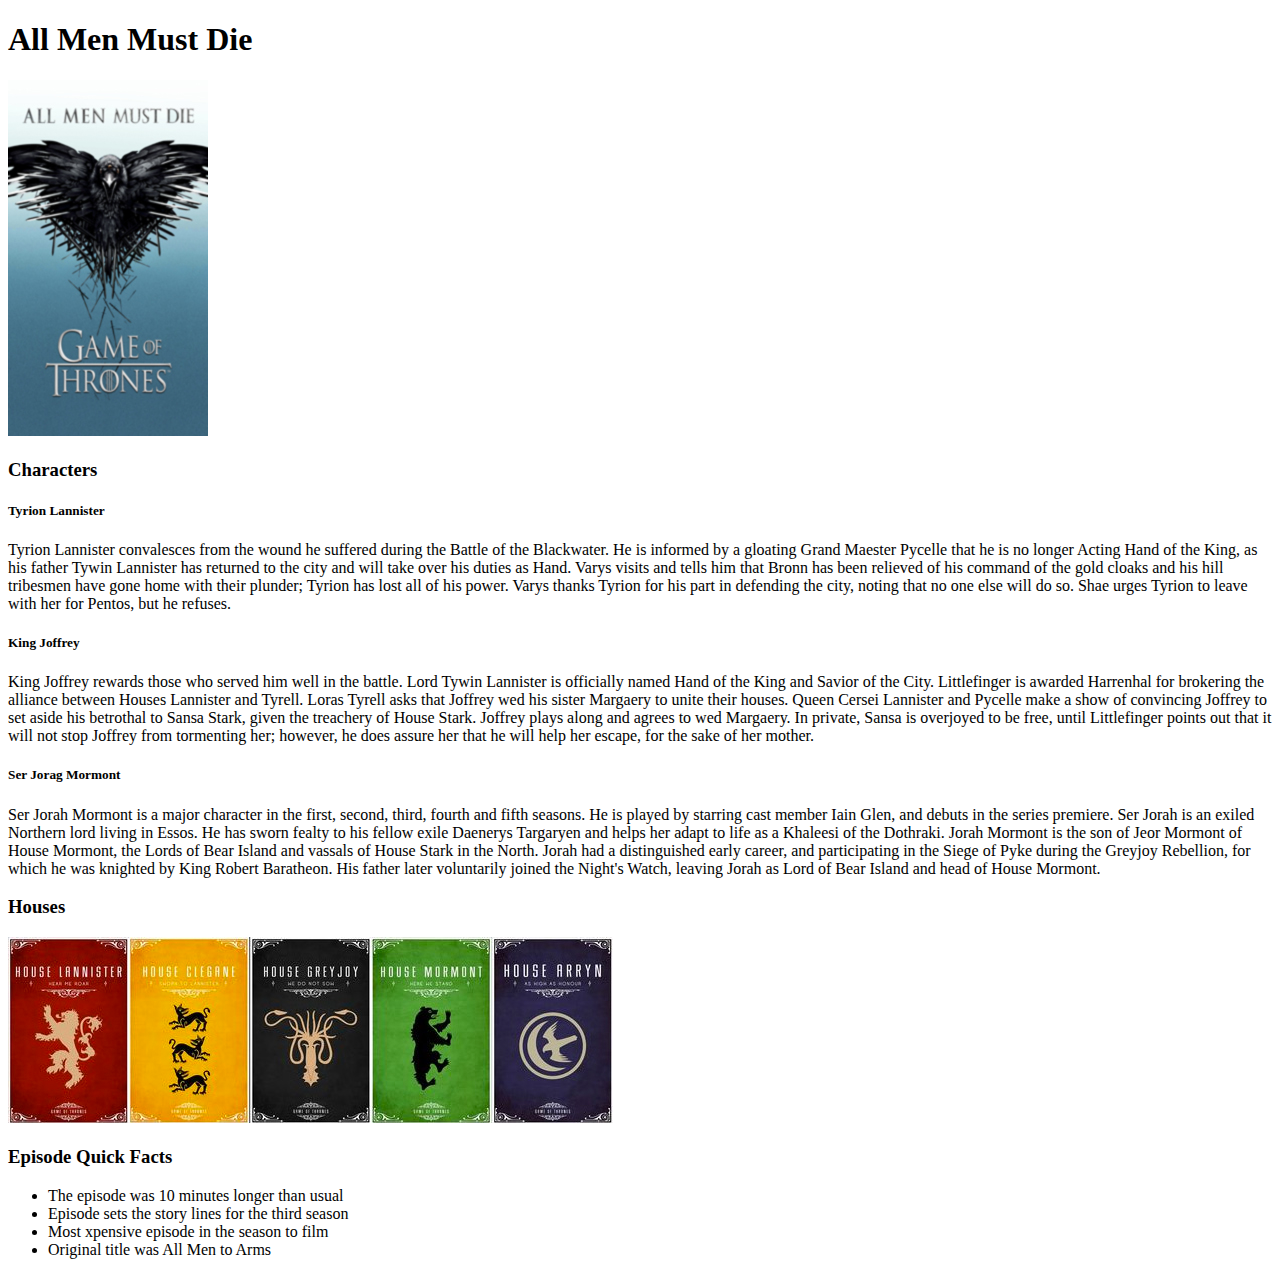
==== all men must die/index.html @ 4922070d "all men must die practice completed" ====
<!DOCTYPE html>
<html lang="en-us">

<head>

<title>All Men Must Die</title>
<meta name="author" context="Leo Cronin-Barrow">

<meta charset="utf-8">
</head>
<body>
<h1>All Men Must Die</h1>
<img src="img/image.jpg" alt="Game of Thrones Cover" title="Game of Thrones Cover">
<h3>Characters</h3>
<h5>Tyrion Lannister</h5>
<p>Tyrion Lannister convalesces from the wound he suffered
     during the Battle of the Blackwater. He is informed 
     by a gloating Grand Maester Pycelle that he is no
      longer Acting Hand of the King, as his father 
      Tywin Lannister has returned to the city and will 
      take over his duties as Hand. Varys visits and tells 
      him that Bronn has been relieved of his command
       of the gold cloaks and his hill tribesmen have
        gone home with their plunder; Tyrion has lost
         all of his power. Varys thanks Tyrion for his 
         part in defending the city, noting that no one
          else will do so. Shae urges Tyrion to leave
           with her for Pentos, but he refuses. </p>

<h5>King Joffrey</h5>
<p>King Joffrey rewards those who served him well in the battle.
     Lord Tywin Lannister is officially named Hand of the King
      and Savior of the City. Littlefinger is awarded Harrenhal
       for brokering the alliance between Houses Lannister and 
       Tyrell. Loras Tyrell asks that Joffrey wed his sister
        Margaery to unite their houses. Queen Cersei Lannister
         and Pycelle make a show of convincing Joffrey to set 
         aside his betrothal to Sansa Stark, given the treachery
          of House Stark. Joffrey plays along and agrees to wed
           Margaery. In private, Sansa is overjoyed to be free, 
           until Littlefinger points out that it will not stop 
           Joffrey from tormenting her; however, he does assure
            her that he will help her escape, for the sake of 
            her mother.</p>
    
<h5>Ser Jorag Mormont</h5>
<p>Ser Jorah Mormont is a major character in the first,
     second, third, fourth and fifth seasons. He is played 
     by starring cast member Iain Glen, and debuts in the 
     series premiere. Ser Jorah is an exiled Northern
      lord living in Essos. He has sworn fealty to his
       fellow exile Daenerys Targaryen and helps her
        adapt to life as a Khaleesi of the Dothraki.
         Jorah Mormont is the son of Jeor Mormont of
          House Mormont, the Lords of Bear Island and 
          vassals of House Stark in the North. Jorah 
          had a distinguished early career, and participating
           in the Siege of Pyke during the Greyjoy Rebellion, 
           for which he was knighted by King Robert Baratheon.
            His father later voluntarily joined the Night's 
            Watch, leaving Jorah as Lord of Bear Island and 
            head of House Mormont.</p>
    
<h3>Houses</h3>
<img src="img/all houses.png" alt="All Houses" title="All Houses">
<h3>Episode Quick Facts</h3>
<ul>
    <li>The episode was 10 minutes longer than usual</li>
    <li>Episode sets the story lines for the third season</li>
    <li>Most xpensive episode in the season to film</li>
    <li>Original title was All Men to Arms</li>
</ul>
</body>
</html>
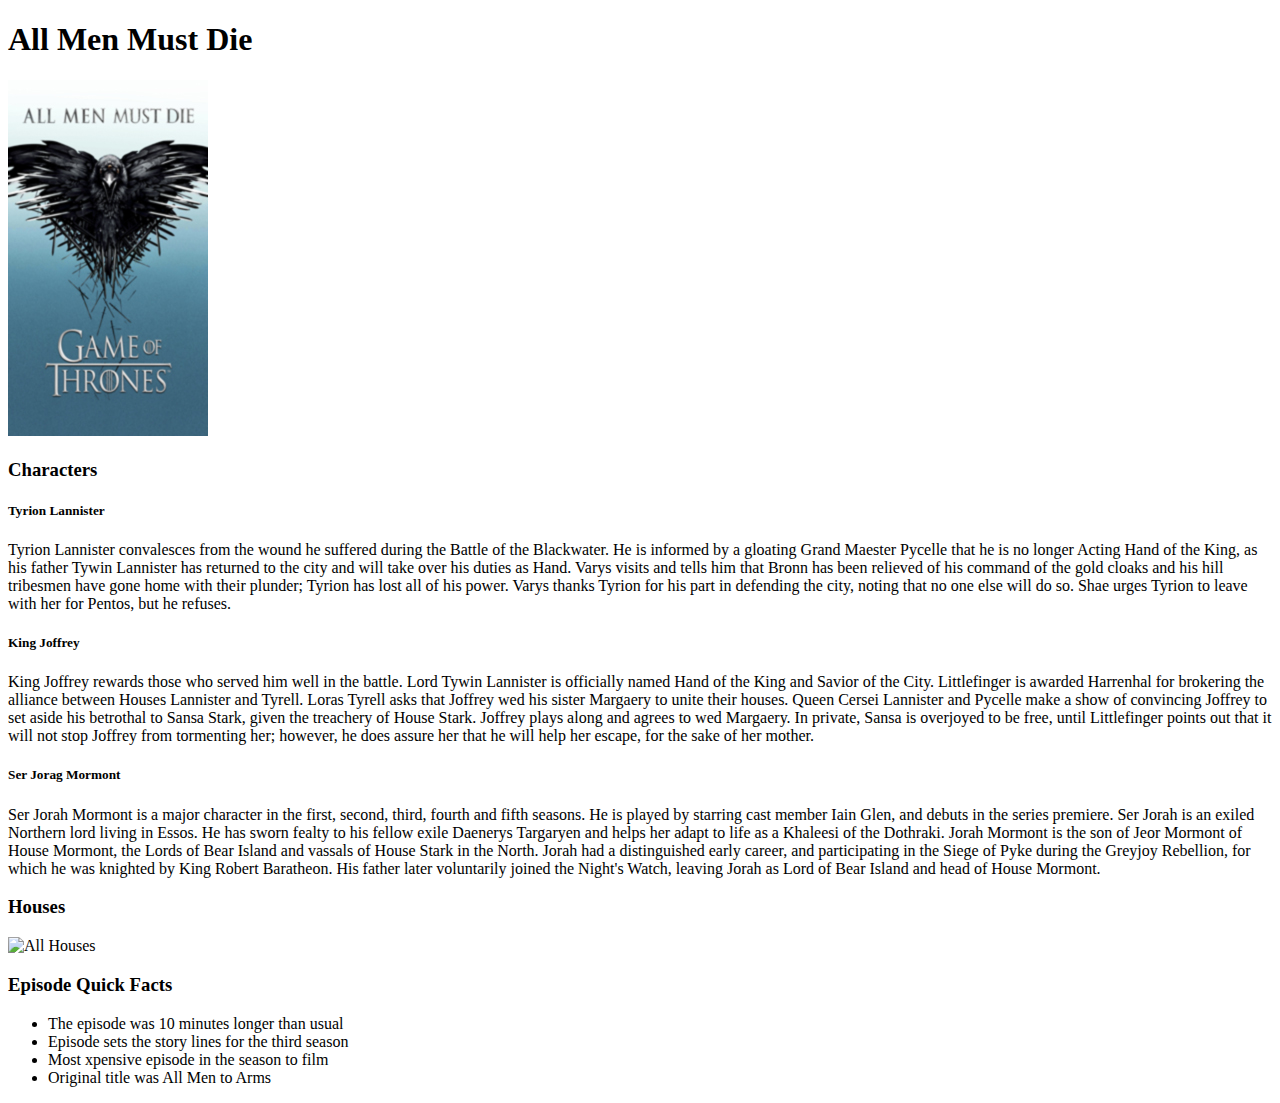
==== commit 3042932d: "multiple updates and files" ====
--- a/all men must die/index.html
+++ b/all men must die/index.html
@@ -3,72 +3,74 @@
 
 <head>
 
-<title>All Men Must Die</title>
-<meta name="author" context="Leo Cronin-Barrow">
+     <title>All Men Must Die</title>
+     <meta name="author" content="Leo Cronin-Barrow">
 
-<meta charset="utf-8">
+     <meta charset="utf-8">
 </head>
+
 <body>
-<h1>All Men Must Die</h1>
-<img src="img/image.jpg" alt="Game of Thrones Cover" title="Game of Thrones Cover">
-<h3>Characters</h3>
-<h5>Tyrion Lannister</h5>
-<p>Tyrion Lannister convalesces from the wound he suffered
-     during the Battle of the Blackwater. He is informed 
-     by a gloating Grand Maester Pycelle that he is no
-      longer Acting Hand of the King, as his father 
-      Tywin Lannister has returned to the city and will 
-      take over his duties as Hand. Varys visits and tells 
-      him that Bronn has been relieved of his command
-       of the gold cloaks and his hill tribesmen have
-        gone home with their plunder; Tyrion has lost
-         all of his power. Varys thanks Tyrion for his 
-         part in defending the city, noting that no one
+     <h1>All Men Must Die</h1>
+     <img src="img/image.jpg" alt="Game of Thrones Cover" title="Game of Thrones Cover">
+     <h3>Characters</h3>
+     <h5>Tyrion Lannister</h5>
+     <p>Tyrion Lannister convalesces from the wound he suffered
+          during the Battle of the Blackwater. He is informed
+          by a gloating Grand Maester Pycelle that he is no
+          longer Acting Hand of the King, as his father
+          Tywin Lannister has returned to the city and will
+          take over his duties as Hand. Varys visits and tells
+          him that Bronn has been relieved of his command
+          of the gold cloaks and his hill tribesmen have
+          gone home with their plunder; Tyrion has lost
+          all of his power. Varys thanks Tyrion for his
+          part in defending the city, noting that no one
           else will do so. Shae urges Tyrion to leave
-           with her for Pentos, but he refuses. </p>
+          with her for Pentos, but he refuses. </p>
 
-<h5>King Joffrey</h5>
-<p>King Joffrey rewards those who served him well in the battle.
-     Lord Tywin Lannister is officially named Hand of the King
-      and Savior of the City. Littlefinger is awarded Harrenhal
-       for brokering the alliance between Houses Lannister and 
-       Tyrell. Loras Tyrell asks that Joffrey wed his sister
-        Margaery to unite their houses. Queen Cersei Lannister
-         and Pycelle make a show of convincing Joffrey to set 
-         aside his betrothal to Sansa Stark, given the treachery
+     <h5>King Joffrey</h5>
+     <p>King Joffrey rewards those who served him well in the battle.
+          Lord Tywin Lannister is officially named Hand of the King
+          and Savior of the City. Littlefinger is awarded Harrenhal
+          for brokering the alliance between Houses Lannister and
+          Tyrell. Loras Tyrell asks that Joffrey wed his sister
+          Margaery to unite their houses. Queen Cersei Lannister
+          and Pycelle make a show of convincing Joffrey to set
+          aside his betrothal to Sansa Stark, given the treachery
           of House Stark. Joffrey plays along and agrees to wed
-           Margaery. In private, Sansa is overjoyed to be free, 
-           until Littlefinger points out that it will not stop 
-           Joffrey from tormenting her; however, he does assure
-            her that he will help her escape, for the sake of 
-            her mother.</p>
-    
-<h5>Ser Jorag Mormont</h5>
-<p>Ser Jorah Mormont is a major character in the first,
-     second, third, fourth and fifth seasons. He is played 
-     by starring cast member Iain Glen, and debuts in the 
-     series premiere. Ser Jorah is an exiled Northern
-      lord living in Essos. He has sworn fealty to his
-       fellow exile Daenerys Targaryen and helps her
-        adapt to life as a Khaleesi of the Dothraki.
-         Jorah Mormont is the son of Jeor Mormont of
-          House Mormont, the Lords of Bear Island and 
-          vassals of House Stark in the North. Jorah 
+          Margaery. In private, Sansa is overjoyed to be free,
+          until Littlefinger points out that it will not stop
+          Joffrey from tormenting her; however, he does assure
+          her that he will help her escape, for the sake of
+          her mother.</p>
+
+     <h5>Ser Jorag Mormont</h5>
+     <p>Ser Jorah Mormont is a major character in the first,
+          second, third, fourth and fifth seasons. He is played
+          by starring cast member Iain Glen, and debuts in the
+          series premiere. Ser Jorah is an exiled Northern
+          lord living in Essos. He has sworn fealty to his
+          fellow exile Daenerys Targaryen and helps her
+          adapt to life as a Khaleesi of the Dothraki.
+          Jorah Mormont is the son of Jeor Mormont of
+          House Mormont, the Lords of Bear Island and
+          vassals of House Stark in the North. Jorah
           had a distinguished early career, and participating
-           in the Siege of Pyke during the Greyjoy Rebellion, 
-           for which he was knighted by King Robert Baratheon.
-            His father later voluntarily joined the Night's 
-            Watch, leaving Jorah as Lord of Bear Island and 
-            head of House Mormont.</p>
-    
-<h3>Houses</h3>
-<img src="img/all houses.png" alt="All Houses" title="All Houses">
-<h3>Episode Quick Facts</h3>
-<ul>
-    <li>The episode was 10 minutes longer than usual</li>
-    <li>Episode sets the story lines for the third season</li>
-    <li>Most xpensive episode in the season to film</li>
-    <li>Original title was All Men to Arms</li>
-</ul>
+          in the Siege of Pyke during the Greyjoy Rebellion,
+          for which he was knighted by King Robert Baratheon.
+          His father later voluntarily joined the Night's
+          Watch, leaving Jorah as Lord of Bear Island and
+          head of House Mormont.</p>
+
+     <h3>Houses</h3>
+     <img src="allhouses.png" alt="All Houses" title="All Houses">
+     <h3>Episode Quick Facts</h3>
+     <ul>
+          <li>The episode was 10 minutes longer than usual</li>
+          <li>Episode sets the story lines for the third season</li>
+          <li>Most xpensive episode in the season to film</li>
+          <li>Original title was All Men to Arms</li>
+     </ul>
 </body>
+
 </html>